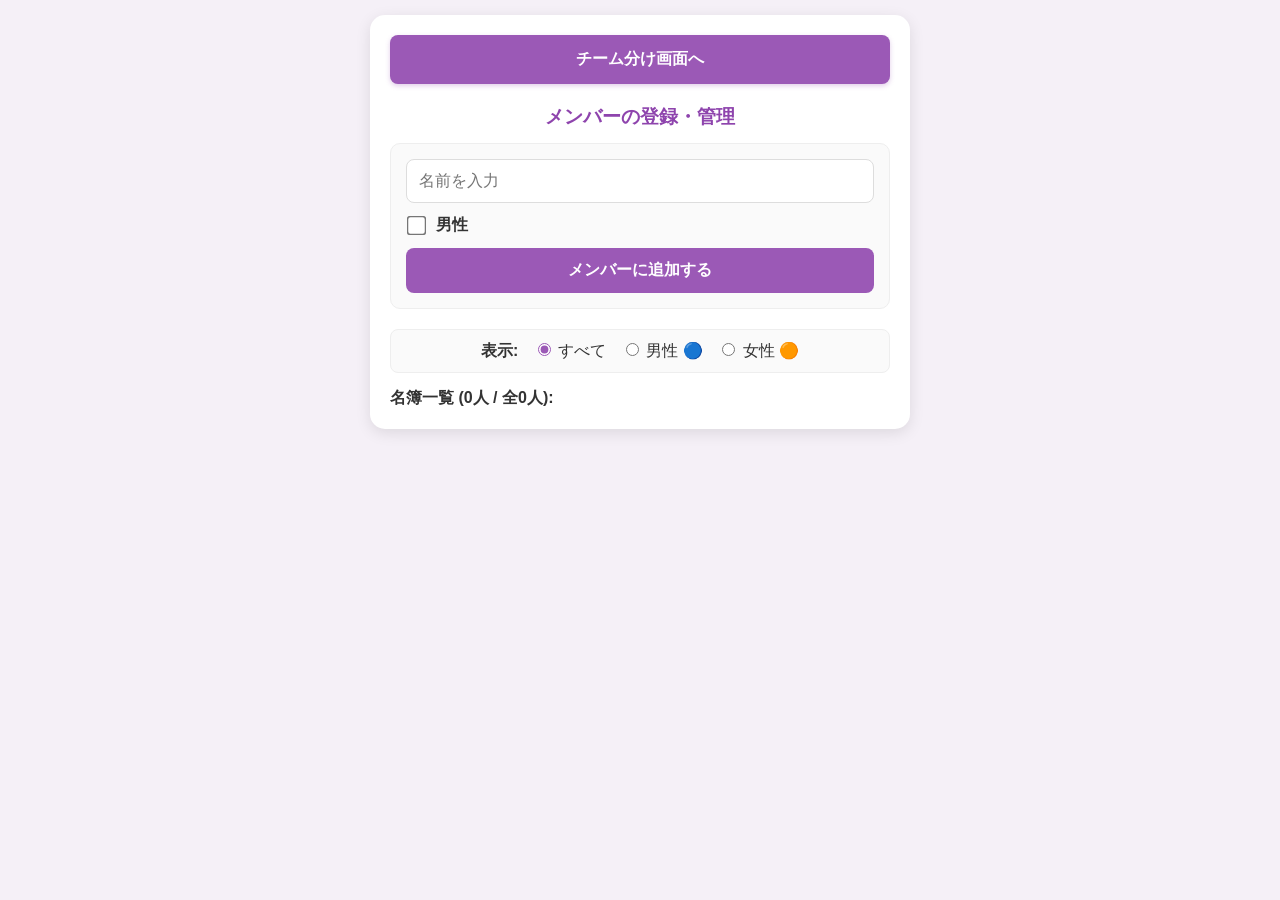
==== register.html @ 2439ab9e "Add files via upload" ====
<!DOCTYPE html>
<html lang="ja">
<head>
    <meta charset="UTF-8">
    <meta name="viewport" content="width=device-width, initial-scale=1.0">
    <meta name="apple-mobile-web-app-capable" content="yes">
    <meta name="apple-mobile-web-app-status-bar-style" content="black-translucent">
    <meta name="apple-mobile-web-app-title" content="チーム分け">
    <link rel="apple-touch-icon" href="img/アイコン.png">
    <title>メンバー登録</title>
    <link rel="stylesheet" href="style.css">
</head>
<body>

<div class="container">
    <a href="index.html" class="nav-btn">チーム分け画面へ</a>
    
    <h1>メンバーの登録・管理</h1>
    
    <div class="input-group">
        <input type="text" id="newName" placeholder="名前を入力">
        <label class="check-label">
            <input type="checkbox" id="isMaleCheck" style="transform:scale(1.5); accent-color: var(--primary-purple);"> 男性
        </label>
        <button class="btn-purple" onclick="addMember()">メンバーに追加する</button>
    </div>

    <div style="margin-bottom: 15px; text-align: center; background: #fafafa; padding: 10px; border-radius: 8px; border: 1px solid #eee;">
        <span style="font-weight:bold; margin-right:10px;">表示:</span>
        <label style="margin-right: 10px; cursor: pointer;">
            <input type="radio" name="genderFilter" value="all" checked onchange="renderMasterList()" style="accent-color: var(--primary-purple);"> すべて
        </label>
        <label style="margin-right: 10px; cursor: pointer;">
            <input type="radio" name="genderFilter" value="1" onchange="renderMasterList()" style="accent-color: var(--primary-purple);"> 男性 🔵
        </label>
        <label style="cursor: pointer;">
            <input type="radio" name="genderFilter" value="2" onchange="renderMasterList()" style="accent-color: var(--primary-purple);"> 女性 🟠
        </label>
    </div>

    <div id="masterList" style="max-height: 400px; overflow-y: auto;"></div>
</div>

<script src="js/register.js"></script>
</body>
</html>
---- style.css ----
:root {
    --primary-purple: #9b59b6;
    --dark-purple: #8e44ad;
    --danger: #e74c3c;
    --bg: #f5f0f7;
    --white: #ffffff;
}

body {
    font-family: 'Helvetica Neue', Arial, 'Hiragino Kaku Gothic ProN', 'Hiragino Sans', Meiryo, sans-serif;
    background: var(--bg);
    margin: 0;
    padding: 15px;
    color: #333;
}

.container {
    max-width: 500px;
    margin: auto;
    background: var(--white);
    padding: 20px;
    border-radius: 15px;
    box-shadow: 0 4px 15px rgba(0,0,0,0.1);
}

h1 {
    text-align: center;
    font-size: 1.2rem;
    color: var(--dark-purple);
    margin-top: 0;
}

.nav-btn {
    display: block;
    text-align: center;
    padding: 14px;
    background: var(--primary-purple);
    color: white;
    text-decoration: none;
    border-radius: 8px;
    margin-bottom: 20px;
    font-weight: bold;
    transition: 0.3s;
    box-shadow: 0 2px 5px rgba(155, 89, 182, 0.3);
}

.nav-btn:hover {
    background: var(--dark-purple);
}

/* カウンター表示 */
.counter-badge {
    background: #fdfaff;
    padding: 15px;
    border-radius: 10px;
    text-align: center;
    margin-bottom: 15px;
    border: 2px solid var(--primary-purple);
}

.count-num {
    font-size: 1.8rem;
    font-weight: bold;
    color: var(--dark-purple);
}

/* 入力・ボタン */
.input-group {
    display: flex;
    flex-direction: column;
    gap: 12px;
    margin-bottom: 20px;
    background: #fafafa;
    padding: 15px;
    border-radius: 10px;
    border: 1px solid #eee;
}

input[type="text"], 
input[type="number"], 
.btn-purple {
    padding: 12px;
    border: 1px solid #ddd;
    border-radius: 8px;
    font-size: 1rem;
    outline: none;
}

.check-label {
    display: flex;
    align-items: center;
    gap: 10px;
    cursor: pointer;
    font-weight: bold;
}

.btn-purple {
    background: var(--primary-purple);
    color: white;
    border: none;
    font-weight: bold;
    cursor: pointer;
    transition: 0.2s;
}

.btn-purple:hover {
    background: var(--dark-purple);
}

/* リスト表示 */
.list-item {
    display: flex;
    justify-content: space-between;
    align-items: center;
    padding: 12px;
    border-bottom: 1px solid #eee;
    cursor: pointer;
}

/* チーム結果 */
.team-grid {
    display: grid;
    grid-template-columns: 1fr 1fr;
    gap: 10px;
    margin-top: 20px;
}

.team-card {
    background: var(--white);
    padding: 12px;
    border-radius: 10px;
    border: 2px solid var(--primary-purple);
}

.team-title {
    font-weight: bold;
    margin-bottom: 8px;
    color: var(--dark-purple);
    border-bottom: 2px solid var(--bg);
    padding-bottom: 4px;
}

select {
    appearance: none; 
    background-color: var(--white);
    cursor: pointer;
    border: 1px solid #ddd;
    padding: 10px;
    border-radius: 8px;
    font-size: 1rem;
    color: #333;
}

select:focus {
    border-color: var(--primary-purple);
    outline: none;
}
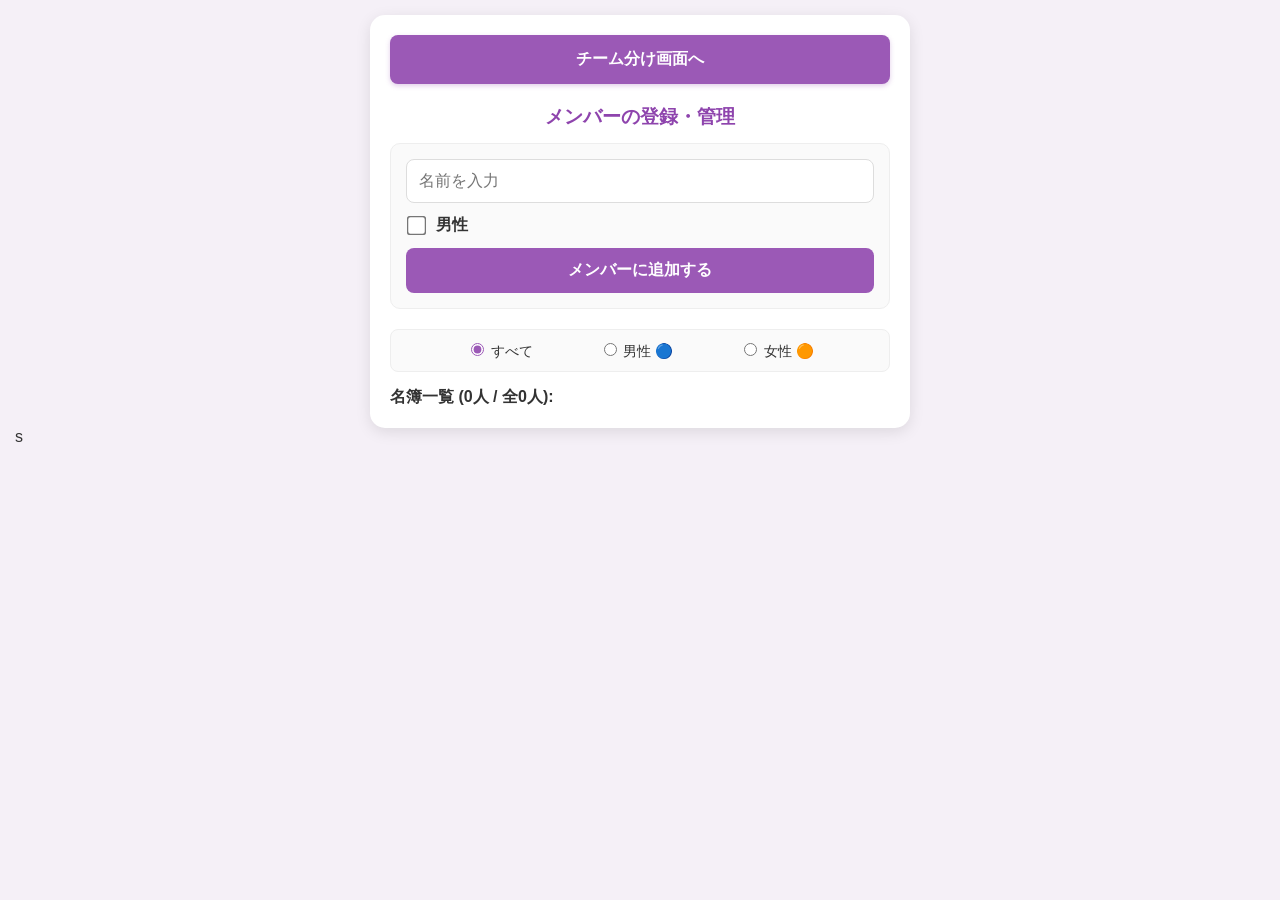
==== commit de83267d: "Add files via upload" ====
--- a/register.html
+++ b/register.html
@@ -25,12 +25,11 @@
         <button class="btn-purple" onclick="addMember()">メンバーに追加する</button>
     </div>
 
-    <div style="margin-bottom: 15px; text-align: center; background: #fafafa; padding: 10px; border-radius: 8px; border: 1px solid #eee;">
-        <span style="font-weight:bold; margin-right:10px;">表示:</span>
-        <label style="margin-right: 10px; cursor: pointer;">
+    <div style="display: flex; justify-content: space-evenly; align-items: center; margin-bottom: 15px; background: #fafafa; padding: 10px; border-radius: 8px; border: 1px solid #eee; font-size: 0.9rem;">
+        <label style="cursor: pointer;">
             <input type="radio" name="genderFilter" value="all" checked onchange="renderMasterList()" style="accent-color: var(--primary-purple);"> すべて
         </label>
-        <label style="margin-right: 10px; cursor: pointer;">
+        <label style="cursor: pointer;">
             <input type="radio" name="genderFilter" value="1" onchange="renderMasterList()" style="accent-color: var(--primary-purple);"> 男性 🔵
         </label>
         <label style="cursor: pointer;">
@@ -43,4 +42,4 @@
 
 <script src="js/register.js"></script>
 </body>
-</html>+</html>s
